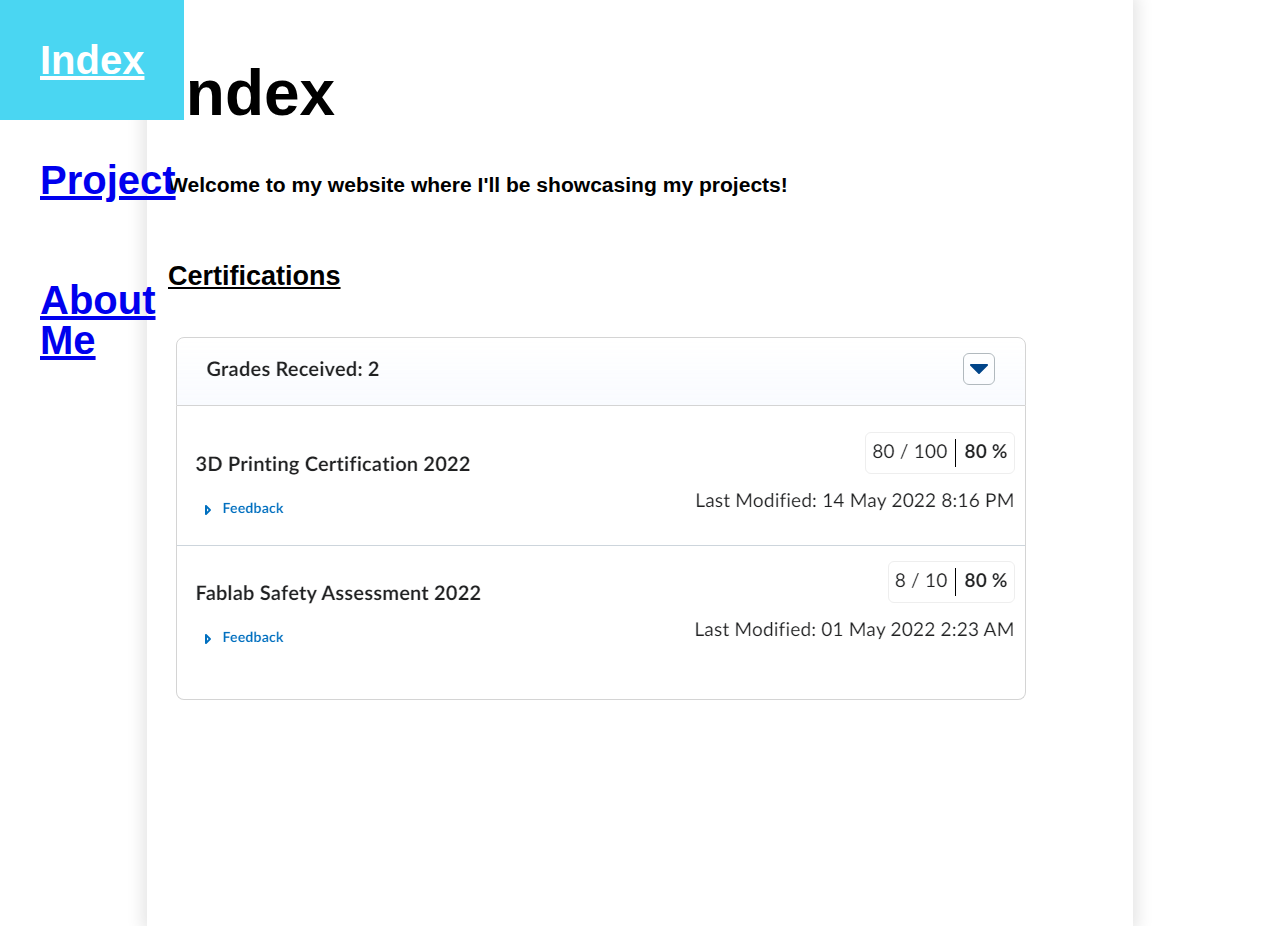
==== EP1000/index.html @ 857a7b10 "Add files via upload" ====
<!DOCTYPE html>
<html>
    <head>
        <link rel="stylesheet" href="style.css">
        <title>My Project Website!</title>
    </head>
    <body>
        <h1>Index</h1>
        <div>
            <nav>
                <ul class="nav">
                    <li>
                        <a class="active" href="index.html">Index</a>
                    </li>
                    <li>
                        <a href="projects.html">Project</a>
                    </li>
                    <li>
                        <a href="aboutme.html">About Me</a>
                    </li>
                </ul>
            </nav>
        </div>
        <p>
            <h3>Welcome to my website where I'll be showcasing my projects!</h2>
        </p>
        <br>
        <div>
            <h2>Certifications</h2>
            <img src="images/cert.png">
        </div>
    </body>
</html>
---- EP1000/style.css ----
html{
    padding:1%;
    max-width: 960px;
    min-height: 100%;
    margin: auto;
    box-shadow: 0 0 15px 5px rgba(0, 0, 0, 0.1);
    font-family: Arial, Helvetica, sans-serif;
    font-size: 18px;
    
}
.mypic{
    float:left;
    padding-right: 20px;
}
.info{
    clear: right;
    padding: 60px 0 60px 0;
}
.interests{
    padding-top: 5px;
    clear:both;
}
h1{
    font-size: 64px;
}
h2{
    text-decoration: underline;
}

ul.nav {
    list-style-type: none;
    margin: 0;
    padding: 0;
    width: 200px;
    height: 100%;
    position:absolute;
    left:0;
    top:0
}
  
ul.nav li {
    float: left;
  }
  
ul.nav li a {
    line-height: 1em;
    font-size: 40px;
    font-weight: bolder;
    padding: 40px;
    display: block;
    text-align: left;
}
  
ul.nav li a:hover,ul.nav li a.active {
    background-color: rgb(74, 214, 242);
    color: white;
}
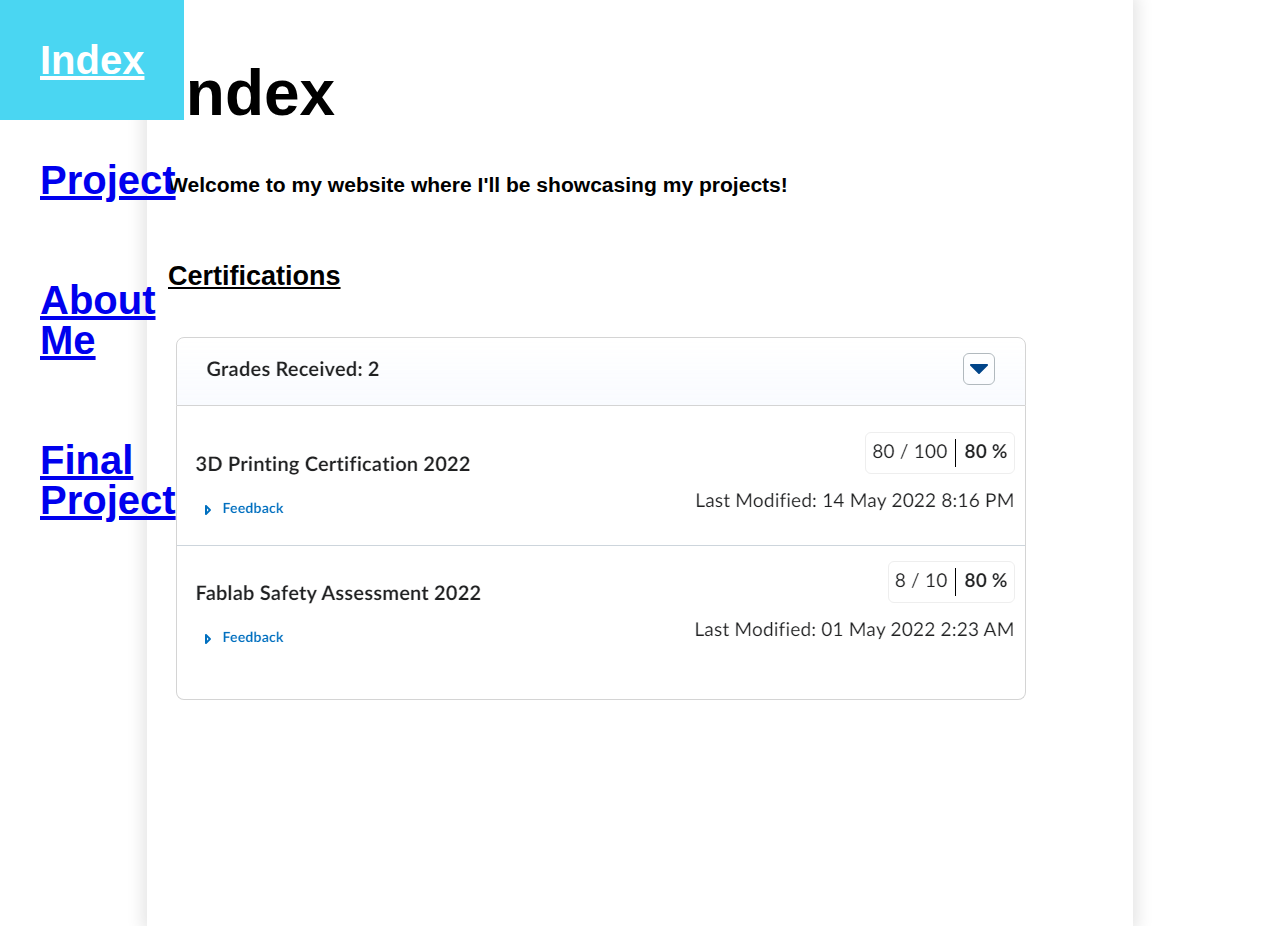
==== commit b380e7a9: "update" ====
--- a/EP1000/index.html
+++ b/EP1000/index.html
@@ -18,6 +18,9 @@
                     <li>
                         <a href="aboutme.html">About Me</a>
                     </li>
+                    <li>
+                        <a href="final.html">Final Project</a>
+                    </li>
                 </ul>
             </nav>
         </div>
--- a/EP1000/style.css
+++ b/EP1000/style.css
@@ -22,6 +22,9 @@
 }
 h1{
     font-size: 64px;
+}
+.subheader{
+    font-size: 48px;
 }
 h2{
     text-decoration: underline;
